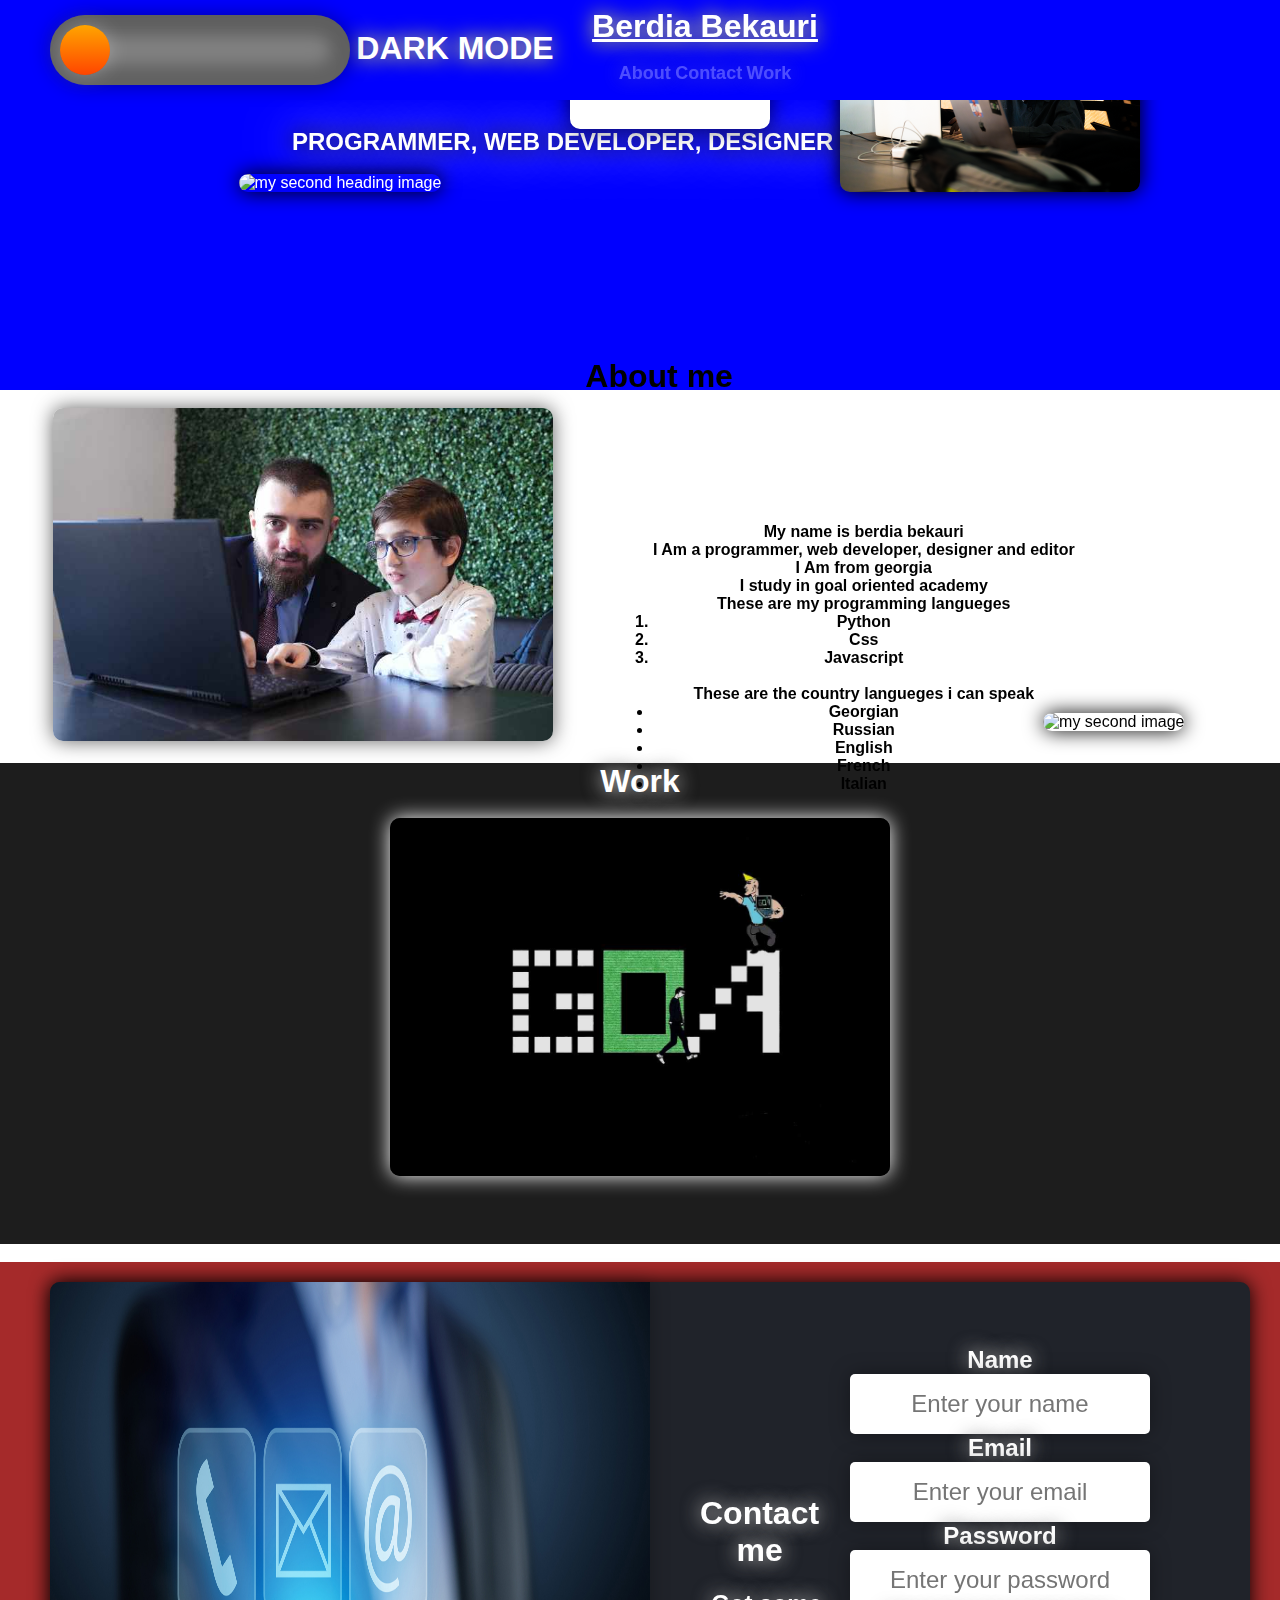
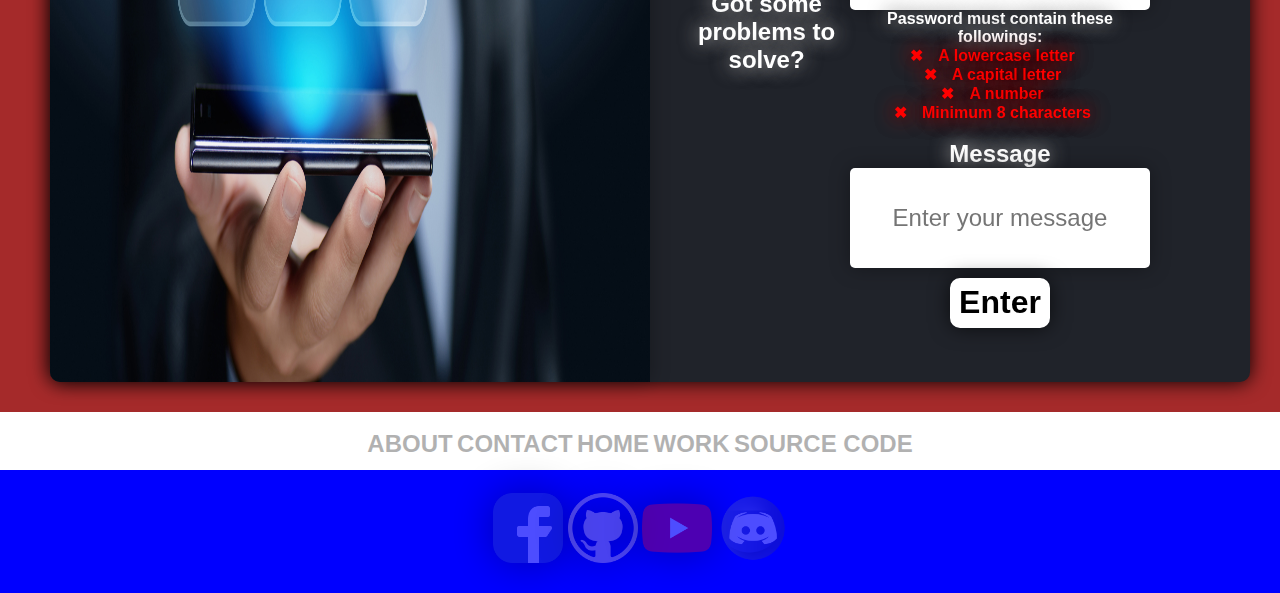
==== index.html @ b95d3511 "commit" ====
<!DOCTYPE html>
<html lang="en">
<head>
    <meta charset="UTF-8">
    <meta name="viewport" content="width=device-width, initial-scale=1.0">
    <title>Berdia portfoillo</title>

    <link rel="website icon" type="png"
    href="./imgs/portfolio icon berdia bekauri.png">

    <link rel="stylesheet" href="style.css">
</head>
<body id="parent">
    <div class="loader"></div>
    <header id="home">
        <div id="heading">
            <h1 id="heading1">DARK MODE</h1>
            <div id="toggle-container">
                <input type="checkbox" id="darkmode-toggle">
                <label for="darkmode-toggle" id="toggle" onclick="darkMode()"></label>
            </div>
            <br>
            <div id="texts">
                <h1 id="h1"><u>Berdia Bekauri</u></h1>
                <br>
                <nav>
                    <a href="#about" class="anchor">About</a>
                    <a href="#contact" class="anchor">Contact</a>
                    <a href="#work" class="anchor">Work</a>
                </nav>
            </div>
        </div>
        <br>
        <div id="heading2">
            <h2 id="h2">PROGRAMMER, WEB DEVELOPER, DESIGNER AND EDITOR</h2>
            <br>
            <img src="./imgs/DSC06774.JPG" alt="my second heading image" width="300" id="my-second-heading-img">
            <br>
            <img src="./imgs/my photo.png" alt="me" width="300" id="my-img">
            <br>
            <div id="nav-button">
        </div>
        <br>
        <div id="heading3"></div>
            <center><a href="#about" id="a"><button id="button2">See More</button></a></center>
        </div>
    </header>
    <br>
    <main>
        <div id="about">
            <h1 id="h1-about">About me</h1>
            <center><img src="./imgs/me.png" alt="my photo" width="400" id="img"></center>
            <br>
            <div id="information">
                <p>My name is berdia bekauri</p>
                <p>I Am a programmer, web developer, designer and editor</p>
                <p>I Am from georgia</p>
                <p>I study in goal oriented academy</p>
                <p>These are my programming langueges</p>
                <ol>
                    <li>Python</li>
                    <li>Css</li>
                    <li>Javascript</li>
                </ol>
                <br>
                <p>These are the country langueges i can speak</p>
                <ul>
                    <li>Georgian</li>
                    <li>Russian</li>
                    <li>English</li>
                    <li>French</li>
                    <li>Italian</li>
                </ul>
                <img src="./imgs/DSC07584.JPG" alt="my second image" width="300" id="my-second-img">
            </div>
        </div>
        <br>
        <div id="work">
            <h1 id="work-h1">Work</h1>
            <br>
            <img src="./imgs/goa.jpg" alt="goa" width="500" id="goa-img">
            <br>
            <a href="https://www.facebook.com/nika11keshelava">
                <button id="btn">Visit goal oriented academy on facebook</button>
            </a>
        </div>
        <br>
        <div id="contact">
            <div id="child">
                <img src="./imgs/contactus.jpg" alt="contact" width="600" height="700" id="contact-img">
                <h1 id="contact-h1">Contact me</h1>
                <h2 id="contact-h2">Got some problems to solve?</h2>
                <center>
                    <form action="index.html" id="form">
                        <p class="paragraph">Name</p>
                        <input type="text" name="name" placeholder="Enter your name" id="name">
                        <p class="paragraph">Email</p>
                        <input type="email" name="email" placeholder="Enter your email" id="email">
                        <p class="paragraph">Password</p>
                        <input type="password" name="password" placeholder="Enter your password" id="password">
                        <div id="messege">
                            <p>Password must contain these followings: </p>
                            <p id="lower-letter" class="invalid">A <b>lowercase</b> letter</p>
                            <p id="upper-letter" class="invalid">A <b>capital</b> letter</p>
                            <p id="number" class="invalid">A <b>number</b></li>
                            <p id="length" class="invalid">Minimum <b>8 characters</b></li>
                        </div>
                        <br>
                        <p class="paragraph">Message</p>
                        <input type="text" name="message" class="message" placeholder="Enter your message">
                        <br>
                        <button id="Enter" type="button">Enter</button>
                    </form>
                </center>
            </div>
        </div>
    </main>
    <br>
    <footer>
        <div id="pages">
            <a href="#about" class="a-anchor">ABOUT</a>
            <a href="#contact" class="a-anchor">CONTACT</a>
            <a href="#home" class="a-anchor" id="home-anchor">HOME</a>
            <a href="#work" class="a-anchor">WORK</a>
            <a href="https://github.com/berdiabekauri14/portfoilo.git" class="a-anchor">SOURCE CODE</a>
        </div>
        <br>
        <div id="accounts">
            <center>
                <a href="https://www.facebook.com/berdia.bekauri.54" class="a"><img src="./imgs/facebook.png" alt="facebook" width="70" class="icon" id="facebook"></a>
                <a href="https://github.com/berdiabekauri14" class="a"><img src="./imgs/github.png" alt="github" width="70" id="github" class="icon"></a>
                <a href="https://www.youtube.com/@Ectro.aeptiktok" class="a"><img src="./imgs/youtube.png" alt="youtube" width="70" class="icon" id="youtube"></a>
                <a href="discord.html"><img src="./imgs/discord logo.png" alt="discord" width="70" class="icon"></a>
            </center>
        </div>
    </footer>

    <div id="background"></div>

    <script src="script.js"></script>
</body>
</html>
---- style.css ----
* {
    margin: 0;
    padding: 0;
    box-sizing: border-box;
    font-family: Arial, Helvetica, sans-serif;
    text-align: center;
    animation: animate 1s;
}

@keyframes animate {
    from {
        opacity: 0;
    }

    to {
        opacity: 100;
    }
}

p, li {
    font-weight: bold;
}

header, footer {
    background-color: blue;
    color: white;
    padding: 10px 0;
}

#button {
    background-color: white;
    color: blue;
    width: 100px;
    height: 40px;
    border-radius: 0px;
    border: 2px solid white;
    position: relative;
    left: 585px;
    bottom: 70px;
    opacity: 100;
    transition: 0.24s;
    font-size: medium;
    box-shadow: 0px 0px 20px rgba(0, 0, 0, 0.322);
}

#a {
    position: relative;
    top: 10px;
}

#button:hover {
    background-color: transparent;
    color: white;
    transition: 0.24s;
    box-shadow: 0px 0px 20px white;
}

#button:active {
    background-color: white;
    color: blue;
    transition: 0.24s;
}

#img {
    border-radius: 10px;
    box-shadow: 0px 0px 20px rgba(0, 0, 0, 0.616);
    animation: image-animate 1s;
    position: relative;
    right: 200px;
    width: 500px;
}

@keyframes image-animate {
    from {
        opacity: 0;
        transform: translateX(-600px);
    }

    to {
        opacity: 100;
        transform: translateX(1px);
    }
}

button {
    border-radius: 10px;
    width: 70px;
    height: 30px;
    cursor: pointer;
    background-color: blue;
    color: white;
    border: 2px solid blue;
    transition: 0.24s;
    font-weight: bold;
    box-shadow: 0px 0px 20px rgba(0, 0, 0, 0.644);
}

button:hover { 
    background: white;
    color: blue;
    transition: 0.24s;
}

button:active {
    background-color: blue;
    color: white;
    transition: 0.24s;
}

a {
    color: white;
    font-size: large;
    font-weight: bold;
    transition: 0.24s;
    opacity: 100;
    text-decoration-line: none;
}

a:hover {
    transition: 0.24s;
    text-decoration-line: underline;
}

a:not(:hover) {
    opacity: 0.3;
}

a:active {
    opacity: 50;
    transition: 0.24s;
}

.a {
    filter: drop-shadow(0px 0px 20px black);
    opacity: 100;
}

.a:not(:hover) {
    opacity: 0.3;
}

.icons {
    filter: drop-shadow(0px 0px 20px rgba(0, 0, 0, 0.685));
    position: relative;
    bottom: 50px;
}

.icons:hover {
    transform: scale(100px);
}

.icons:not(:hover) {
    transform: scale(50px);
}

#github {
    filter: invert();
    opacity: 100;
}

#h1 {
    text-shadow: 0px 0px 20px white,
                0px 0px 20px black;
    position: relative;
    animation: h1-animate 1s;
}

@keyframes h1-animate {
    from {
        transform: translateY(-50px);
    }

    to {
        transform: translateY(1px);
    }
}

#h2 {
    text-shadow: 0px 0px 50px white,
                0px 0px 20px black;
    animation: h2-animation 1s infinite;
}

@keyframes h2-animation {
    from {
        transform: translateY(-5px);
    }

    50% {
        transform: translateY(5px);
    }

    to {
        transform: translateY(-5px);
    }
}

input {
    background-color: white;
    color: black;
    border: none;
    border-radius: 5px;
    width: 300px;
    height: 60px;
    font-size: x-large;
    box-shadow: 0px 0px 20px rgba(0, 0, 0, 0.336);
    transition: 0.24s;
}

.paragraph {
    font-size: x-large;
    text-shadow: 0px 0px 20px white,
                0px 0px 20px black;
}

#Enter {
    width: 100px;
    height: 50px;
    background-color: white;
    color: black;
    border: 2px solid white;
    font-size: xx-large;
    position: relative;
    top: 10px;
}

#Enter:hover {
    width: 300px;
    background-color: transparent;
    color: white;
    text-shadow: 0px 0px 20px white,
                0px 0px 20px black;
}

#Enter:active {
    background-color: white;
    color: black;
}

#work {
    background-color: rgb(29, 29, 29);
    color: white;
}

#goa-img {
    border-radius: 10px;
    box-shadow: 0px 0px 20px;
    animation: goa-animation 1s;
}

@keyframes goa-animation {
    from {
        transform: translateX(-600px);
    }

    to {
        transform: translateX(1px);
    }
}

#goa-img:hover {
    background: black;
}

#goa-transparent-img {
    width: 50;
    animation: goa-animate 1s;
}

@keyframes goa-animate {
    from {
        transform: translateX(600px);
    }

    to {
        transform: translateX(-1px);
    }
}

#messege {
    text-shadow: 0px 0px 20px,
                0px 0px 20px black
}

#btn {
    position: relative;
    bottom: 200px;
    width: 100px;
    height: 60px;
    background-color: green;
    border: 2px solid green;
    box-shadow: 0px 0px 20px ;
    opacity: 0;
    animation: goa-animation 1s;
}

#btn:hover {
    opacity: 100;
    color: white;
}

#btn:active {
    background-color: white;
    color: green;
}

#contact {
    background-color: brown;
    padding: 10px 0;
    width: 1300px;
    height: 750px;
    color: white;
}

#child {
    background-color: rgb(32, 35, 42);
    width: 1200px;
    height: 700px;

    display: flex;
    justify-content: center;
    align-items: center;

    position: relative;
    top: 10px;
    left: 50px;

    border-radius: 10px;
    box-shadow: 0px 0px 20px black;
    animation: form-animate 1s;
}

@keyframes form-animate {
    from {
        transform: scale(0);
    }

    to {
        transform: scale(normal);
    }
}

#contact-h1 {
    position: relative;
    bottom: 100px;
    left: 50px;
    text-shadow: 0px 0px 20px white,
                0px 0px 20px black;
}

#contact-h2 {
    text-shadow: 0px 0px 20px white,
                0px 0px 20px black;
    position: relative;
    right: 93px;
}

#span {
    color: red;
    text-shadow: 0px 0px 20px red,
                0px 0px 20px black;
}

form {
    position: relative;
    right: 100px;
}

#work-h1 {
    text-shadow: 0px 0px 20px white,
                0px 0px 20px black
}

.anchor {
    text-shadow: 0px 0px 20px white,
                0px 0px 20px black;
}

#about {
    display: flex;
    justify-content: center;
    align-items: center;
}

#h1-about {
    position: relative;
    bottom: 200px;
    left: 480px;
}

#information {
    position: relative;
    right: 100px;
    animation: about-animate 1s;
}

#contact-img {
    border-radius: 10px 0px 0px 10px;
    box-shadow: 0px 0px 20px rgba(0, 0, 0, 0.288);
}

.clear-btn {
    background-color: white;
    color: black;
    border-radius: 100px;
    width: 30px;
    border: none;
    position: relative;
    left: 110px;
    bottom: 50px;
    box-shadow: none;
}

.clear-btn:hover {
    background-color: gray;
    color: black;
}

.clear-btn:active {
    background-color: red;
    color: white;
}

@keyframes about-animate {
    from {
        transform: translateX(600px);
    }

    to {
        transform: translateX(-1px);
    }
}

.message {
    height: 100px;
}

#my-img {
    border-radius: 10px;
    box-shadow: 0px 0px 20px black;
    position: relative;
    left: 350px;
    bottom: 200px;
    animation: my-animate 1s infinite;
}

#my-img::after {
    background: linear-gradient(to bottom right, rgb(27, 240, 255), purple);
    width: 300px;
    height: 300px;
}

#date {
    position: relative;
    right: 50px;
    top: 5px;
}

header {
    height: 390px;
}

html {
    scroll-behavior: smooth;
}

@keyframes my-animate {
    from {
        transform: translateY(-5px);
    }

    50% {
        transform: translateY(5px);
    }

    to {
        transform: translateY(-5px);
    }
}

#nav-button {
    position: relative;
    bottom: 200px;
}

#button2 {
    background-color: white;
    color: blue;
    border: 2px solid white;
    transform: translateY(-5px);
    height: 90px;
    width: 200px;
    font-size: xx-large;
    position: relative;
    bottom: 380px;
    left: 30px;
}

#button2:hover {
    width: 300px;
    background-color: transparent;
    color: white;
}

#button2:active {
    background-color: white;
    color: blue;
}

#heading {
    opacity: 100;
    position: fixed;;
    transform: translateX(-50px) translateY(-10px);
    text-align: center;
    background-color: blue;
    color: white;
    padding: 10px 0;
    width: 1500px;
    height: 100px;
    z-index: 10;
}

.valid {
    color: green;
}

.valid:before {
    position: relative;
    left: -15px;
    content: "✔";
}

.invalid {
    color: red;
}

.invalid:before {
    position: relative;
    left: -15px;
    content: "✖";
}

#a {
    opacity: 100;
}

#heading2 {
    position: relative;
    top: 100px;
}

#clear-button {
    background: red;
    position: relative;
    top: 20px;
    width: 300px;
    height: 50px;
    border: 2px solid red;
    font-size: xx-large;
}

#clear-button:hover {
    background-color: transparent;
    color: red;
    text-shadow: 0px 0px 20px red,
                0px 0px 20px black;
}

#heading3 {
    position: relative;
    bottom: 200px;
}

label {
    width: 300px;
    height: 70px;
    position: relative;
    left: 100px;
    bottom: 50px;
    display: block;
    background-color: gray;
    border-radius: 200px;
    box-shadow: inset 0px 15px 20px rgba(0, 0, 0, 0.034),
                inset 0px 0px 15px 20px rgba(0, 0, 0, 0.24),
                0px 0px 20px rgba(0, 0, 0, 0.377);
    cursor: pointer;
}

label::after {
    content: '';
    width: 50px;
    height: 50px;
    position: absolute;
    top: 10px;
    left: 10px;
    background: linear-gradient(180deg, orange, orangered);
    border-radius: 180px;
    box-shadow: 0px 0px 20px rgba(255, 255, 255, 0.267);
    transition: 0.24s;
}

#darkmode-toggle {
    width: 0;
    height: 0;
    opacity: 0;
    transition: 0.24s;
}

#darkmode-toggle:checked + label {
    box-shadow: inset 0px 0px 20px rgba(255, 255, 255, 0.11),
                0px 0px 20px rgba(0, 0, 0, 0.192);
    background-color: black;
    transition: 0.24s;
}

#darkmode-toggle:checked + label::after {
    left: 240px;
    box-shadow: 0px 0px 20px rgba(255, 255, 255, 0.164);
    background: linear-gradient(180deg, rgb(100, 100, 100), rgb(29, 29, 29));
    transition: 0.24s;
}

#darkmode-toggle:active::after {
    width: 50px;
}

#heading1 {
    position: relative;
    right: 245px;
    top: 20px;
    text-shadow: 0px 0px 20px white,
                0px 0px 20px black;
    animation: heading-animate 1s;
}

@keyframes heading-animate {
    from {
        transform: translateY(-60px);
    }

    to {
        transform: translateY(1px);
    }
}

@media (max-width: 500px) {
    #heading1 {
        position: relative;
        top: 40px;
        right: 90px;
    }
}

#texts {
    position: relative;
    bottom: 145px;
    left: 5px;
}

.a-anchor {
    opacity: 100;
    color: black;
    position: relative;
    top: 10px;
    font-size: x-large;
    animation: anchor-animate 1s;
}

.a-anchor:hover {
    color: brown;
}

@keyframes anchor-animate {
    from {
        transform: scale(0);
    }

    to {
        transform: scale(normal);
    }
}

#pages {
    background-color: white;
    height: 50px;
    opacity: 100;
    position: relative;
    bottom: 20px;
}

.loader {
    position: fixed;
    top: 0;
    left: 0;
    width: 100vw;
    height: 100vh;
    display: flex;
    justify-content: center;
    align-items: center;
}

#accounts {
    position: relative;
    bottom: 15px;
    animation: footer-animate 1s;
}

@keyframes footer-animate {
    from {
        transform: translateY(600px);
    }

    to {
        transform: translateY(-1px);
    }
}

#information {
    position: relative;
    top: 90px;
}

#my-second-img {
    position: relative;
    left: 250px;
    bottom: 80px;
    border-radius: 10px;
    box-shadow: 0px 0px 20px black;
    animation: second-img-animate 1s infinite;
}

#my-second-heading-img {
    position: relative;
    right: 300px;
    border-radius: 10px;
    box-shadow: 0px 0px 20px black;
    animation: second-img-animate 1s infinite;
}

@keyframes second-img-animate {
    from {
        transform: translateY(-5px);
    }

    50% {
        transform: translateY(5px);
    }

    to {
        transform: translateY(-5px);
    }
}
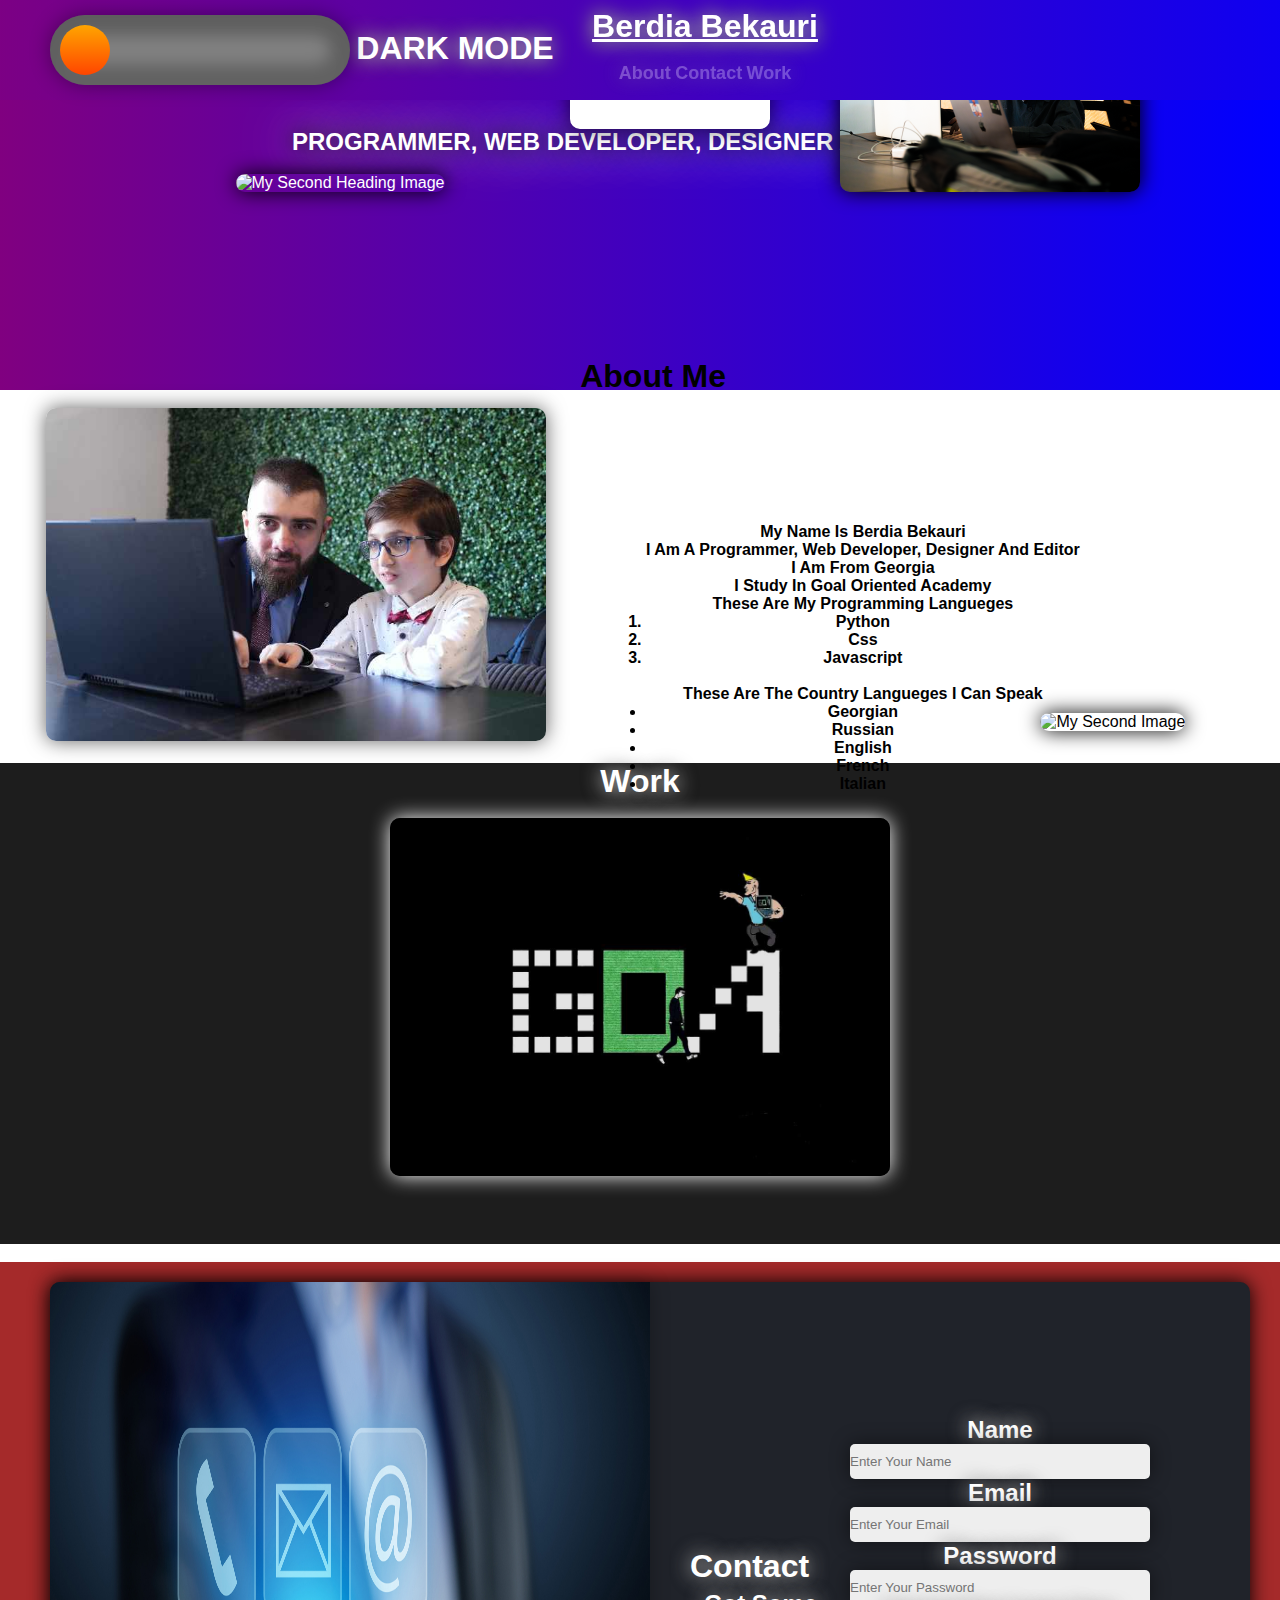
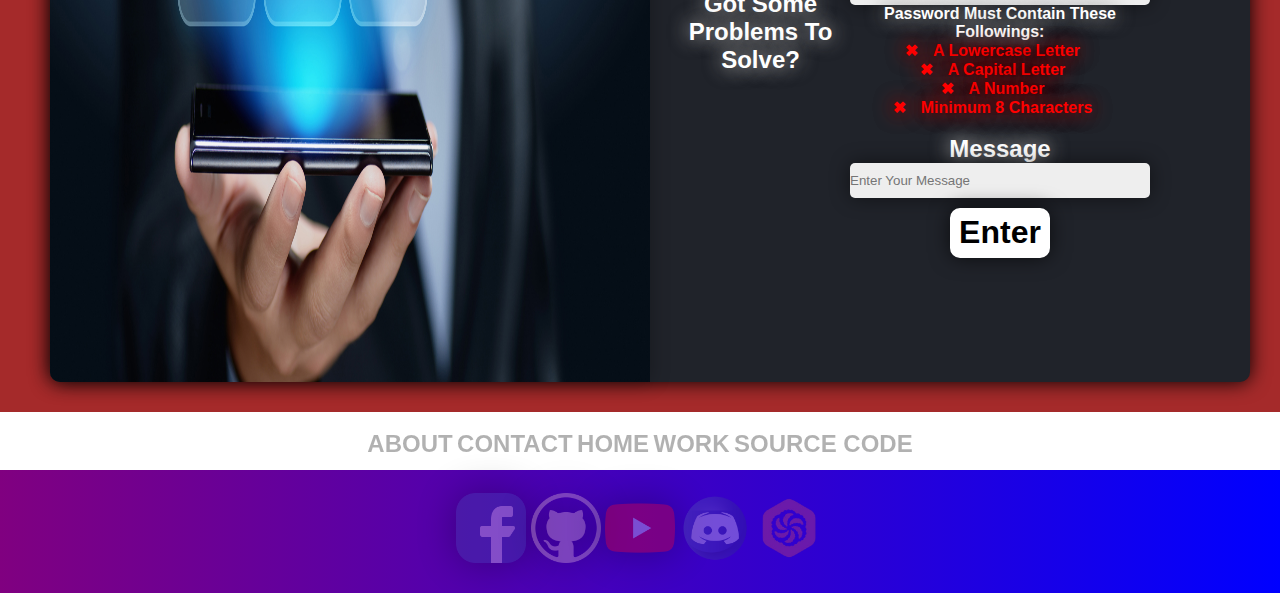
==== commit b9891013: "new commit" ====
--- a/index.html
+++ b/index.html
@@ -17,7 +17,7 @@
             <h1 id="heading1">DARK MODE</h1>
             <div id="toggle-container">
                 <input type="checkbox" id="darkmode-toggle">
-                <label for="darkmode-toggle" id="toggle" onclick="darkMode()"></label>
+                <label for="darkmode-toggle" id="toggle"></label>
             </div>
             <br>
             <div id="texts">
@@ -88,16 +88,16 @@
         <div id="contact">
             <div id="child">
                 <img src="./imgs/contactus.jpg" alt="contact" width="600" height="700" id="contact-img">
-                <h1 id="contact-h1">Contact me</h1>
+                <h1 id="contact-h1">Contact</h1>
                 <h2 id="contact-h2">Got some problems to solve?</h2>
                 <center>
                     <form action="index.html" id="form">
                         <p class="paragraph">Name</p>
-                        <input type="text" name="name" placeholder="Enter your name" id="name">
+                        <input type="text" name="name" placeholder="Enter Your Name" id="name">
                         <p class="paragraph">Email</p>
-                        <input type="email" name="email" placeholder="Enter your email" id="email">
+                        <input type="email" name="email" placeholder="Enter Your Email" id="email">
                         <p class="paragraph">Password</p>
-                        <input type="password" name="password" placeholder="Enter your password" id="password">
+                        <input type="password" name="password" placeholder="Enter Your Password" id="password">
                         <div id="messege">
                             <p>Password must contain these followings: </p>
                             <p id="lower-letter" class="invalid">A <b>lowercase</b> letter</p>
@@ -107,7 +107,7 @@
                         </div>
                         <br>
                         <p class="paragraph">Message</p>
-                        <input type="text" name="message" class="message" placeholder="Enter your message">
+                        <input type="text" name="message" class="message" placeholder="Enter Your Message">
                         <br>
                         <button id="Enter" type="button">Enter</button>
                     </form>
@@ -122,7 +122,7 @@
             <a href="#contact" class="a-anchor">CONTACT</a>
             <a href="#home" class="a-anchor" id="home-anchor">HOME</a>
             <a href="#work" class="a-anchor">WORK</a>
-            <a href="https://github.com/berdiabekauri14/portfoilo.git" class="a-anchor">SOURCE CODE</a>
+            <a href="https://github.com/berdiabekauri14/portfoilo" class="a-anchor">SOURCE CODE</a>
         </div>
         <br>
         <div id="accounts">
@@ -131,6 +131,7 @@
                 <a href="https://github.com/berdiabekauri14" class="a"><img src="./imgs/github.png" alt="github" width="70" id="github" class="icon"></a>
                 <a href="https://www.youtube.com/@Ectro.aeptiktok" class="a"><img src="./imgs/youtube.png" alt="youtube" width="70" class="icon" id="youtube"></a>
                 <a href="discord.html"><img src="./imgs/discord logo.png" alt="discord" width="70" class="icon"></a>
+                <a href="https://www.codewars.com/users/berdiabekauri14"><img src="./imgs/codewars.png" class="icon" width="70" alt="codewars" id="codewars"></a>
             </center>
         </div>
     </footer>
--- a/style.css
+++ b/style.css
@@ -22,7 +22,7 @@
 }
 
 header, footer {
-    background-color: blue;
+    background: linear-gradient(to right, purple, blue);
     color: white;
     padding: 10px 0;
 }
@@ -196,15 +196,16 @@
 }
 
 input {
-    background-color: white;
-    color: black;
+    background-color: rgb(238, 238, 238);
     border: none;
+    outline: none;
     border-radius: 5px;
     width: 300px;
-    height: 60px;
-    font-size: x-large;
-    box-shadow: 0px 0px 20px rgba(0, 0, 0, 0.336);
-    transition: 0.24s;
+    height: 35px;
+    text-transform: none;
+    box-shadow: 0px 0px 20px rgba(0, 0, 0, 0.473);
+    transition: 0.24s;
+    text-align: left;
 }
 
 .paragraph {
@@ -235,6 +236,7 @@
 #Enter:active {
     background-color: white;
     color: black;
+    text-shadow: none;
 }
 
 #work {
@@ -307,7 +309,7 @@
 #contact {
     background-color: brown;
     padding: 10px 0;
-    width: 1300px;
+    width: 1350px;
     height: 750px;
     color: white;
 }
@@ -342,8 +344,8 @@
 
 #contact-h1 {
     position: relative;
-    bottom: 100px;
-    left: 50px;
+    bottom: 65px;
+    left: 40px;
     text-shadow: 0px 0px 20px white,
                 0px 0px 20px black;
 }
@@ -352,13 +354,7 @@
     text-shadow: 0px 0px 20px white,
                 0px 0px 20px black;
     position: relative;
-    right: 93px;
-}
-
-#span {
-    color: red;
-    text-shadow: 0px 0px 20px red,
-                0px 0px 20px black;
+    right: 99px;
 }
 
 form {
@@ -431,8 +427,8 @@
     }
 }
 
-.message {
-    height: 100px;
+* {
+    text-transform: capitalize;
 }
 
 #my-img {
@@ -500,24 +496,100 @@
     width: 300px;
     background-color: transparent;
     color: white;
+    letter-spacing: 5px;
+    text-shadow: 0px 0px 20px white,
+                0px 0px 20px black;
 }
 
 #button2:active {
     background-color: white;
     color: blue;
+    letter-spacing: 5px;
+    text-shadow: none;
 }
 
 #heading {
     opacity: 100;
-    position: fixed;;
+    position: fixed;
     transform: translateX(-50px) translateY(-10px);
     text-align: center;
-    background-color: blue;
-    color: white;
+    color: white;
+    background: linear-gradient(to right, purple, blue);
     padding: 10px 0;
     width: 1500px;
     height: 100px;
     z-index: 10;
+}
+
+@media (max-width: 700px) {
+    #heading {
+        width: 900px;
+        height: 110px;
+    }
+}
+
+@media (max-width: 500px) {
+    label {
+        width: 90px;
+    }
+
+    #texts {
+        opacity: 0;
+        display: none;
+    }
+
+    #menu {
+        background-color: white;
+        width: 100px;
+        height: 19px;
+        position: relative;
+        left: 353px;
+        bottom: 120px;
+        cursor: pointer;
+    }
+
+    #menu::before {
+        content: "MENUUUUUu";
+        background-color: white;
+        width: 120px;
+        height: 20px;
+        position: relative;
+        top: 25px;
+    }
+
+    #menu::after {
+        content: "MENUUUUUu";
+        background-color: white;
+        width: 100px;
+        height: 19px;
+        position: relative;
+        bottom: 145px;
+    }
+
+    .anchor {
+        position: relative;
+        top: 40px;
+        display: grid;
+        grid-template-rows: 1fr 3px 1px 1px;
+        row-gap: 1px;
+        z-index: 1;
+        opacity: 0;
+        visibility: hidden;
+    }
+
+    .anchor:not(:hover) {
+        opacity: 0;
+    }
+
+    .anchor:hover {
+        color: black;
+        opacity: 100;
+        visibility: visible;
+    }
+
+    #heading1 {
+        opacity: 0;
+    }
 }
 
 .valid {
@@ -584,10 +656,34 @@
                 inset 0px 0px 15px 20px rgba(0, 0, 0, 0.24),
                 0px 0px 20px rgba(0, 0, 0, 0.377);
     cursor: pointer;
+    transition: 0.24s;
+    animation: label-animate 1s;
+}
+
+@media (max-width: 700px) {
+    label {
+        width: 275px;
+        transform: translateX(-45px);
+    }
+
+    #heading1 {
+        transform: translateY(50px);
+        animation: heading-animate;
+    }
+
+    @keyframes heading-animate {
+        from {transform: translateY(-600px)}
+        to {transform: translateY(1px)}
+    }
+}
+
+@keyframes label-animate {
+    from {transform: translateX(-600px);}
+    to {transform: translateX(1px)}
 }
 
 label::after {
-    content: '';
+    content: "";
     width: 50px;
     height: 50px;
     position: absolute;
@@ -595,8 +691,11 @@
     left: 10px;
     background: linear-gradient(180deg, orange, orangered);
     border-radius: 180px;
-    box-shadow: 0px 0px 20px rgba(255, 255, 255, 0.267);
-    transition: 0.24s;
+    transition: 0.24s;
+}
+
+label:active:after {
+    width: 90px;
 }
 
 #darkmode-toggle {
@@ -620,8 +719,9 @@
     transition: 0.24s;
 }
 
-#darkmode-toggle:active::after {
-    width: 50px;
+#darkmode-toogle:checked + label:active:after {
+    position: relative;
+    right: 5px;
 }
 
 #heading1 {
@@ -688,17 +788,6 @@
     bottom: 20px;
 }
 
-.loader {
-    position: fixed;
-    top: 0;
-    left: 0;
-    width: 100vw;
-    height: 100vh;
-    display: flex;
-    justify-content: center;
-    align-items: center;
-}
-
 #accounts {
     position: relative;
     bottom: 15px;
